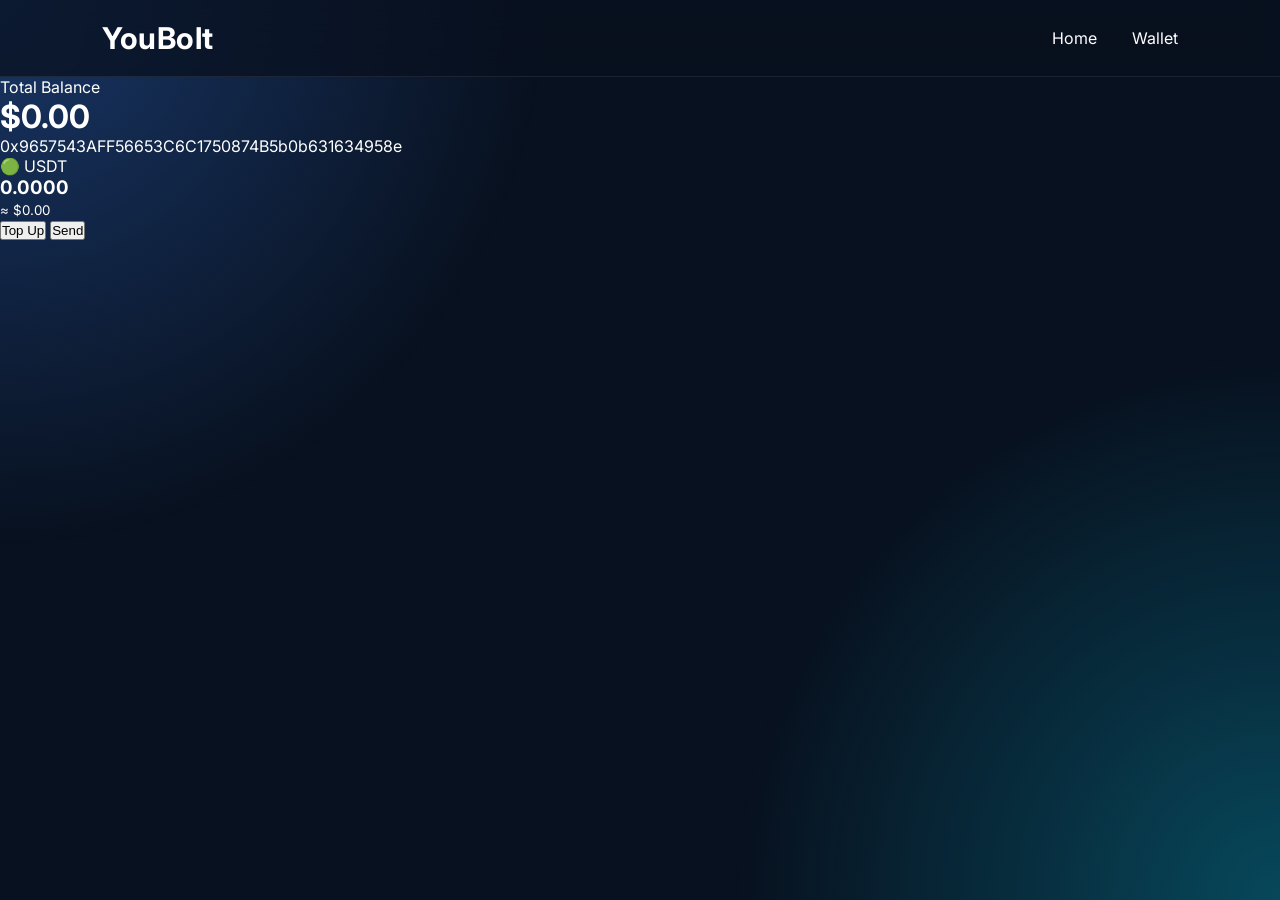
==== pages/wallet.html @ 7d78af06 "Create wallet.html" ====
<!DOCTYPE html>
<html lang="en">

<head>

    <meta charset="UTF-8">

    <meta name="viewport" content="width=device-width, initial-scale=1.0">

    <title>YouBolt Wallet</title>

    <link rel="stylesheet" href="../style.css">

    <link rel="preconnect" href="https://fonts.googleapis.com">

    <link rel="preconnect" href="https://fonts.gstatic.com" crossorigin>

    <link href="https://fonts.googleapis.com/css2?family=Inter:wght@300;400;500;600;700&display=swap" rel="stylesheet">

</head>

<body>

<header>

    <div class="logo">

        YouBolt

    </div>

    <nav>

        <a href="../index.html">Home</a>

        <a href="#">Wallet</a>

    </nav>

</header>

<main class="walletPage">

    <div class="walletCard">

        <p>Total Balance</p>

        <h1 id="totalBalance">

            $0.00

        </h1>

        <p id="walletAddress">

            0x9657543AFF56653C6C1750874B5b0b631634958e

        </p>

    </div>

    <div class="assetCard">

        <div class="assetLeft">

            🟢 USDT

        </div>

        <div class="assetRight">

            <h3 id="usdtBalance">

                0.0000

            </h3>

            <small>

                ≈ $0.00

            </small>

        </div>

    </div>

    <div class="walletButtons">

        <button id="topupButton">

            Top Up

        </button>

        <button id="sendButton">

            Send

        </button>

    </div>

</main>

</body>

</html>
---- style.css ----
/* =========================
   RESET
========================= */

*{
    margin:0;
    padding:0;
    box-sizing:border-box;
}

html{
    scroll-behavior:smooth;
}

body{

    font-family:'Inter',sans-serif;

    background:#08111f;

    color:#ffffff;

    overflow-x:hidden;

}

/* =========================
   BACKGROUND
========================= */

body::before{

    content:"";

    position:fixed;

    inset:0;

    background:
    radial-gradient(circle at top left,#3b82f655,transparent 35%),
    radial-gradient(circle at bottom right,#06b6d455,transparent 35%);

    z-index:-1;

}

/* =========================
   HEADER
========================= */

header{

    position:sticky;

    top:0;

    display:flex;

    justify-content:space-between;

    align-items:center;

    padding:20px 8%;

    backdrop-filter:blur(16px);

    background:rgba(8,17,31,.75);

    border-bottom:1px solid rgba(255,255,255,.08);

    z-index:999;

}

.logo{

    font-size:30px;

    font-weight:700;

    letter-spacing:.5px;

}

nav{

    display:flex;

    gap:35px;

}

nav a{

    color:white;

    text-decoration:none;

    transition:.25s;

}

nav a:hover{

    color:#4da3ff;

}

#loginButton{

    background:white;

    color:#111;

    border:none;

    padding:12px 22px;

    border-radius:12px;

    cursor:pointer;

    font-weight:600;

    transition:.25s;

}

#loginButton:hover{

    transform:translateY(-2px);

    box-shadow:0 10px 25px rgba(255,255,255,.15);

}

/* =========================
   HERO
========================= */

.hero{

    width:min(1100px,92%);

    margin:100px auto;

    text-align:center;

}

.badge{

    display:inline-block;

    background:rgba(255,255,255,.08);

    border:1px solid rgba(255,255,255,.15);

    padding:10px 18px;

    border-radius:999px;

    font-size:14px;

    margin-bottom:25px;

}

.hero h1{

    font-size:64px;

    line-height:1.1;

    margin-bottom:25px;

}

.hero p{

    max-width:700px;

    margin:auto;

    color:#b8c5d3;

    line-height:1.8;

    font-size:18px;

}

.heroButtons{

    margin-top:45px;

    display:flex;

    justify-content:center;

    gap:18px;

}

.heroButtons button{

    padding:16px 34px;

    border:none;

    border-radius:14px;

    cursor:pointer;

    font-size:16px;

    font-weight:600;

    transition:.25s;

}

#claimButton{

    background:#2563eb;

    color:white;

}

#claimButton:hover{

    transform:translateY(-3px);

    box-shadow:0 14px 30px rgba(37,99,235,.35);

}

.secondary{

    background:transparent;

    color:white;

    border:1px solid rgba(255,255,255,.15);

}

.secondary:hover{

    background:rgba(255,255,255,.08);

}

/* =========================
   FEATURES
========================= */

.features{

    width:min(1150px,92%);

    margin:90px auto;

    display:grid;

    grid-template-columns:repeat(3,1fr);

    gap:30px;

}

.card{

    background:rgba(255,255,255,.05);

    border:1px solid rgba(255,255,255,.08);

    backdrop-filter:blur(20px);

    border-radius:20px;

    padding:35px;

    transition:.25s;

}

.card:hover{

    transform:translateY(-8px);

    border-color:#2563eb;

}

.card h3{

    margin-bottom:15px;

    font-size:22px;

}

.card p{

    color:#b8c5d3;

    line-height:1.7;

}

/* =========================
   FOOTER
========================= */

footer{

    text-align:center;

    color:#8fa3ba;

    padding:60px 20px;

}

/* =========================
   MOBILE
========================= */

@media(max-width:900px){

    header{

        flex-direction:column;

        gap:18px;

    }

    nav{

        flex-wrap:wrap;

        justify-content:center;

    }

    .hero h1{

        font-size:42px;

    }

    .features{

        grid-template-columns:1fr;

    }

    .heroButtons{

        flex-direction:column;

    }

}

/* =========================
   PROFILE
========================= */

#userArea{

    display:flex;

    align-items:center;

}

#profileBox{

    display:flex;

    align-items:center;

    gap:12px;

    cursor:pointer;

    padding:8px 12px;

    border-radius:50px;

    transition:.25s;

}

#profileBox:hover{

    background:rgba(255,255,255,.08);

}

#profilePhoto{

    width:42px;

    height:42px;

    border-radius:50%;

    object-fit:cover;

    border:2px solid #2563eb;

}

#profileName{

    font-weight:600;

}

/* ==========================
PROFILE DROPDOWN
========================== */

#profileDropdown{

    position:absolute;

    top:80px;

    right:8%;

    width:340px;

    background:#101826;

    border:1px solid rgba(255,255,255,.08);

    border-radius:18px;

    padding:20px;

    display:none;

    box-shadow:0 20px 60px rgba(0,0,0,.4);

    z-index:999;

}

.profileHeader{

    display:flex;

    gap:15px;

    align-items:center;

}

.profileHeader img{

    width:60px;

    height:60px;

    border-radius:50%;

}

.profileHeader h3{

    font-size:18px;

}

.profileHeader p{

    color:#9aa9bd;

    font-size:14px;

}

.label{

    color:#7f93aa;

    margin-top:18px;

    margin-bottom:8px;

}

.walletAddress{

    font-size:13px;

    background:#182333;

    padding:10px;

    border-radius:10px;

    word-break:break-all;

}

.badge{

    display:inline-block;

    margin-top:15px;

    background:#dc2626;

    padding:8px 15px;

    border-radius:999px;

    font-size:12px;

    font-weight:600;

}

#logoutButton{

    width:100%;

    margin-top:20px;

    background:#2563eb;

    color:white;

}

/* =======================
BONUS MODAL
======================= */

.modal{

    position:fixed;

    inset:0;

    display:none;

    justify-content:center;

    align-items:center;

    background:rgba(0,0,0,.6);

    z-index:9999;

}

.modalContent{

    width:420px;

    background:#101826;

    border-radius:20px;

    padding:35px;

    text-align:center;

}

.modalContent input{

    width:100%;

    margin-top:20px;

    margin-bottom:20px;

    padding:16px;

    border-radius:12px;

    border:none;

    font-size:18px;

    text-align:center;

    text-transform:uppercase;

}

.modalContent button{

    width:100%;

    margin-top:12px;

}
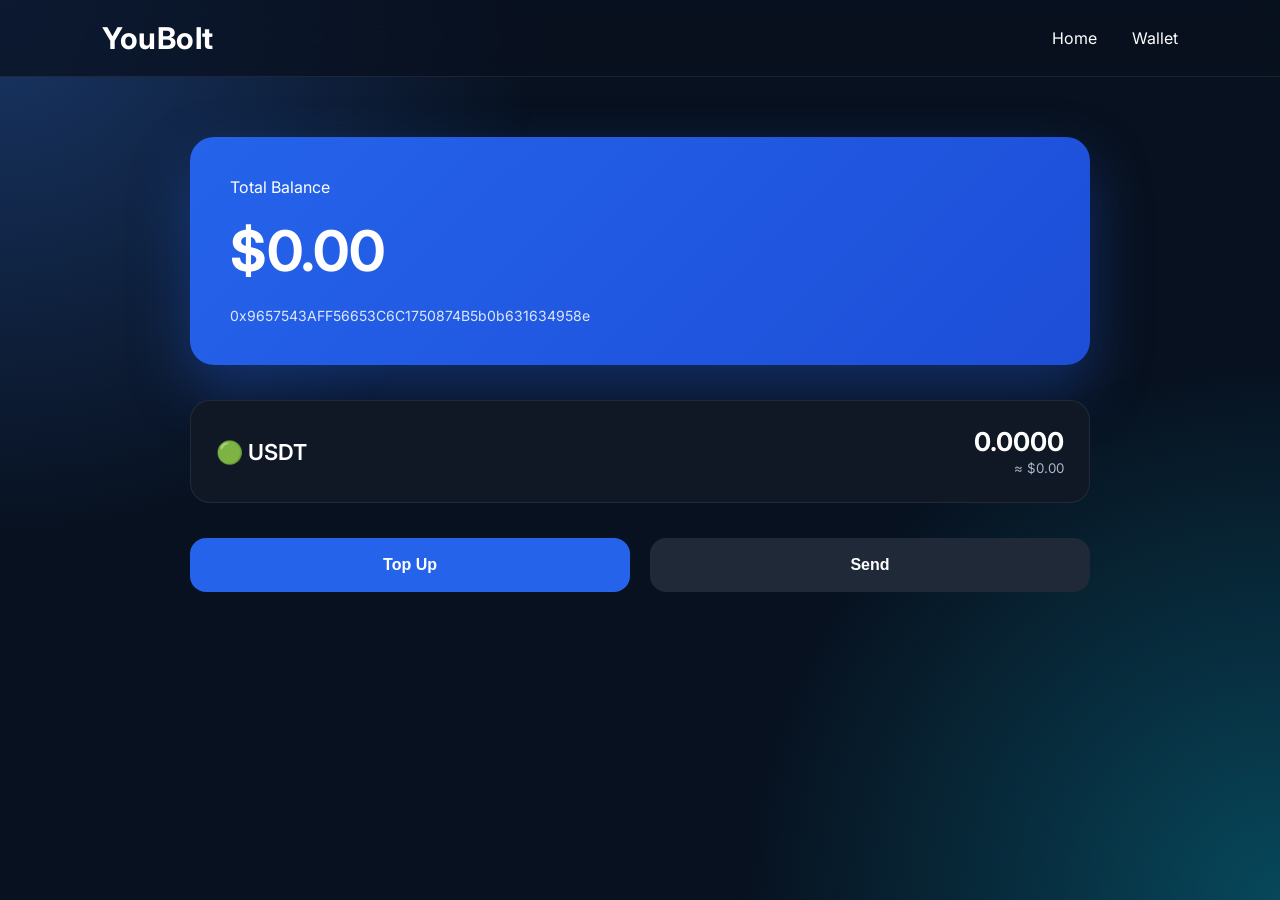
==== commit 9403808e: "Update wallet.html" ====
--- a/pages/wallet.html
+++ b/pages/wallet.html
@@ -24,16 +24,14 @@
 <header>
 
     <div class="logo">
-
         YouBolt
-
     </div>
 
     <nav>
 
         <a href="../index.html">Home</a>
 
-        <a href="#">Wallet</a>
+        <a href="wallet.html">Wallet</a>
 
     </nav>
 
@@ -43,7 +41,7 @@
 
     <div class="walletCard">
 
-        <p>Total Balance</p>
+        <span>Total Balance</span>
 
         <h1 id="totalBalance">
 
@@ -51,11 +49,11 @@
 
         </h1>
 
-        <p id="walletAddress">
+        <small id="walletAddress">
 
             0x9657543AFF56653C6C1750874B5b0b631634958e
 
-        </p>
+        </small>
 
     </div>
 
@@ -103,6 +101,8 @@
 
 </main>
 
+<script src="../wallet.js"></script>
+
 </body>
 
 </html>
--- a/style.css
+++ b/style.css
@@ -605,3 +605,157 @@
     margin-top:12px;
 
 }
+
+/* ==========================
+   WALLET PAGE
+========================== */
+
+.walletPage{
+
+    width:min(900px,92%);
+
+    margin:60px auto;
+
+}
+
+.walletCard{
+
+    background:linear-gradient(135deg,#2563eb,#1d4ed8);
+
+    border-radius:24px;
+
+    padding:40px;
+
+    color:white;
+
+    box-shadow:0 25px 60px rgba(37,99,235,.35);
+
+}
+
+.walletCard p{
+
+    opacity:.8;
+
+}
+
+.walletCard h1{
+
+    font-size:56px;
+
+    margin:20px 0;
+
+}
+
+#walletAddress{
+
+    font-size:14px;
+
+    opacity:.85;
+
+    word-break:break-all;
+
+}
+
+.assetCard{
+
+    margin-top:35px;
+
+    display:flex;
+
+    justify-content:space-between;
+
+    align-items:center;
+
+    background:#101826;
+
+    border:1px solid rgba(255,255,255,.08);
+
+    border-radius:20px;
+
+    padding:25px;
+
+}
+
+.assetLeft{
+
+    font-size:22px;
+
+    font-weight:600;
+
+}
+
+.assetRight{
+
+    text-align:right;
+
+}
+
+.assetRight h3{
+
+    font-size:26px;
+
+}
+
+.assetRight small{
+
+    color:#a8b6c7;
+
+}
+
+.walletButtons{
+
+    margin-top:35px;
+
+    display:flex;
+
+    gap:20px;
+
+}
+
+.walletButtons button{
+
+    flex:1;
+
+    padding:18px;
+
+    border:none;
+
+    border-radius:16px;
+
+    cursor:pointer;
+
+    font-size:16px;
+
+    font-weight:600;
+
+    transition:.25s;
+
+}
+
+#topupButton{
+
+    background:#2563eb;
+
+    color:white;
+
+}
+
+#topupButton:hover{
+
+    transform:translateY(-3px);
+
+}
+
+#sendButton{
+
+    background:#1f2937;
+
+    color:white;
+
+}
+
+#sendButton:hover{
+
+    background:#374151;
+
+}
